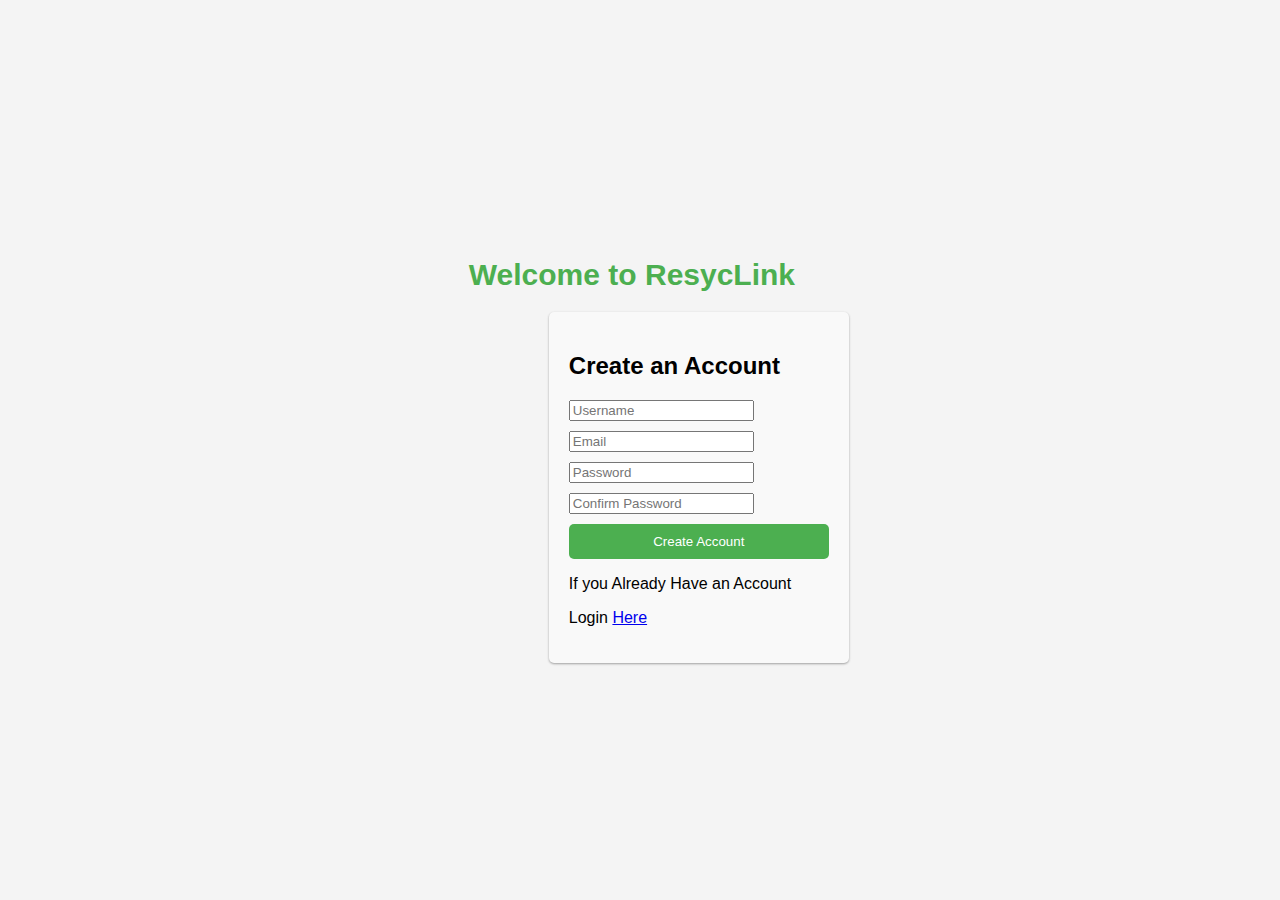
==== create-account.html @ acd8463a "Initial commit" ====
<!DOCTYPE html>
<html lang="en">
<head>
    <meta charset="UTF-8">
    <meta name="viewport" content="width=device-width, initial-scale=1.0">
    <title>Create Account Page</title>
    <link rel="stylesheet" href="./users.css">
    <script type="module" src="./create-account.js" defer></script>
    
</head>
<body>
    <div>
        <header>
            <h1>Welcome to ResycLink</h1>
        </header>
        <form action="" class="create-account" id="create-account">
            <h2>Create an Account</h2>
            <div>
                <input type="text" id="username" placeholder="Username" required>
            </div>
            <div>
                <input type="email" id="email" placeholder="Email" required>
            </div>
            
            <div>
                <input type="password" id="password" placeholder="Password" required>
            </div>
            <div>
                <input type="password" id="confirm-password" placeholder="Confirm Password" required>
            </div>
            
            <button type="submit" id = "create-account-btn">Create Account</button>
    
            <p>If you Already Have an Account</p>
            <p>
                Login <a href="./log-in.html">Here</a>
            </p>
        </form>
    

    </div>
    
    

    </div>


    
    
</body>


</html>
---- users.css ----
* {
    box-sizing: border-box;
}
body {
    font-family: Arial, sans-serif;
    width: 100%;
    /* height: 100vh; */
    margin: 0;
    padding: 0;
    display:flex;
    flex-direction: column;
    justify-content: center;
    align-items: center;
    background: #f4f4f4;
    width:100%;
    height: 100vh;
   

}
div{
    justify-content:center;
    align-content:center;
}


form {

    margin-left: 80px;
    align-self: center;
    width: 100%;
    height:fit-content;
    max-width: 300px;
    padding: 20px;
    background-color: #f9f9f9;
    border-radius: 5px;
    box-shadow: 0 1px 3px rgba(0, 0, 0, 0.12), 0 1px 2px rgba(0, 0, 0, 0.24);
}

h2 {
    margin-bottom: 20px;
}

input {
    margin-bottom: 10px;
}

button {
    width: 100%;
    padding: 10px;
    background-color: #4CAF50;
    color: white;
    border: none;
    border-radius: 5px;
    cursor: pointer;
}

@media screen and (max-width: 600px) {
    form {
        max-width: 100%;
    }
}

/* Responsive design */
@media screen and (max-width: 600px) {
   .create-account {
        flex-direction: column;
    }
   .create-account input {
        width: 100%;
    }
}

header h1{
    color: #4CAF50;
    font-size: 30px;
    /* margin-bottom: 20px; */
}
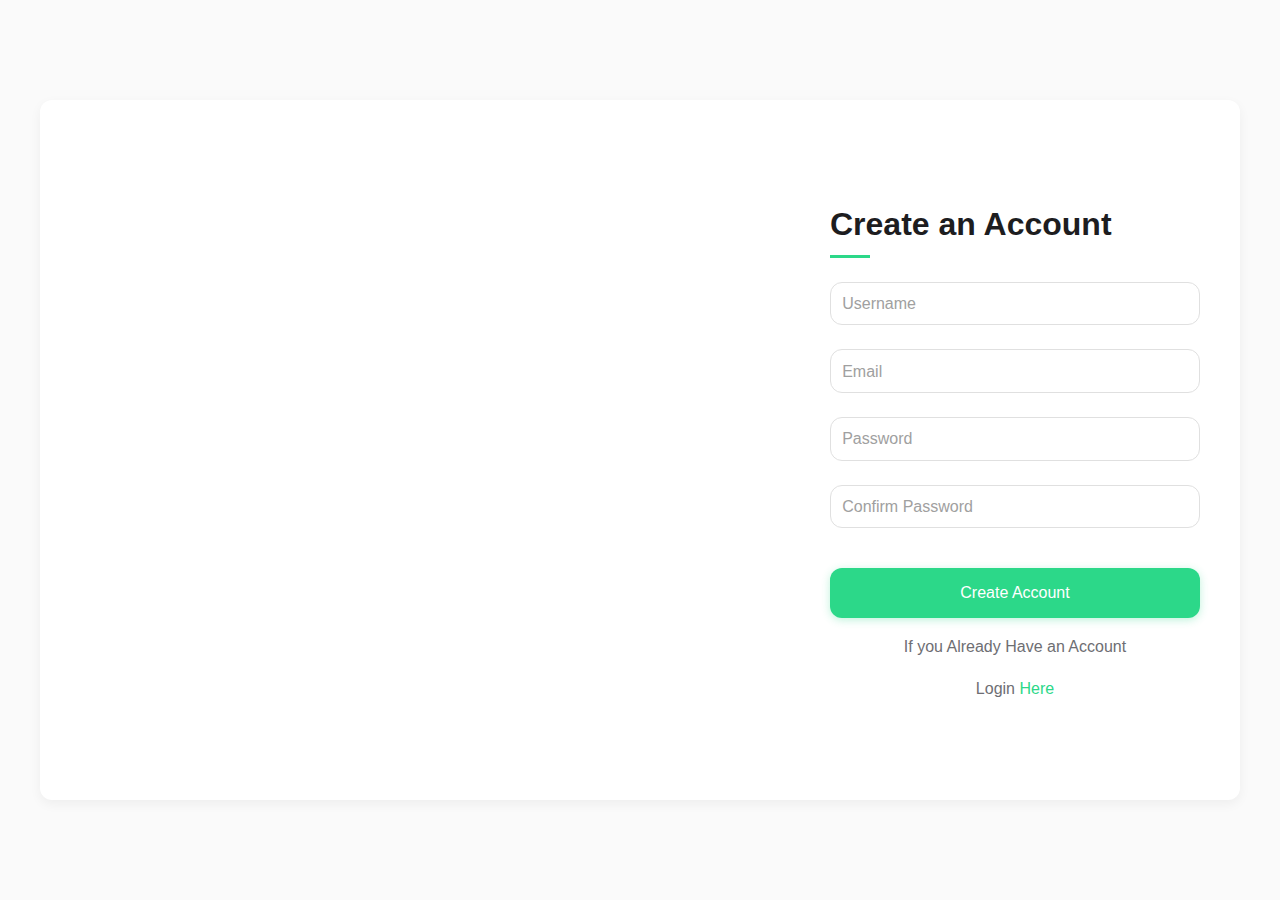
==== commit 2872cf76: "ui-design modified and a few renaming of files" ====
--- a/create-account.html
+++ b/create-account.html
@@ -1,53 +1,37 @@
 <!DOCTYPE html>
 <html lang="en">
+
 <head>
     <meta charset="UTF-8">
     <meta name="viewport" content="width=device-width, initial-scale=1.0">
     <title>Create Account Page</title>
-    <link rel="stylesheet" href="./users.css">
-    <script type="module" src="./create-account.js" defer></script>
-    
+    <link rel="stylesheet" href="./css/create-account.css">
 </head>
+
 <body>
-    <div>
-        <header>
-            <h1>Welcome to ResycLink</h1>
-        </header>
-        <form action="" class="create-account" id="create-account">
+    <div class="container">
+        <aside class="image-container"></aside>
+
+        <form class="create-account" id="create-account">
             <h2>Create an Account</h2>
-            <div>
+            <div class="form-group">
                 <input type="text" id="username" placeholder="Username" required>
             </div>
-            <div>
+            <div class="form-group">
                 <input type="email" id="email" placeholder="Email" required>
             </div>
-            
-            <div>
+            <div class="form-group">
                 <input type="password" id="password" placeholder="Password" required>
             </div>
-            <div>
+            <div class="form-group">
                 <input type="password" id="confirm-password" placeholder="Confirm Password" required>
             </div>
-            
-            <button type="submit" id = "create-account-btn">Create Account</button>
-    
+            <button type="submit" id="create-account-btn">Create Account</button>
             <p>If you Already Have an Account</p>
-            <p>
-                Login <a href="./log-in.html">Here</a>
-            </p>
+            <p>Login <a href="./log-in.html">Here</a></p>
         </form>
-    
-
     </div>
-    
-    
-
-    </div>
-
-
-    
-    
+    <script type="module" src="./create-account.js" defer></script>
 </body>
 
-
 </html>--- a/css/create-account.css
+++ b/css/create-account.css
@@ -0,0 +1,190 @@
+:root {
+    --main-green: #2CD889;
+    --light-green: #F2FCE2;
+    --dark-green: #0C7148;
+    --accent-green: #60E99C;
+    --neutral: #FAFAFA;
+    --text-dark: #1D1D1F;
+    --text-gray: #6E6E73;
+    --shadow: 0 4px 12px rgba(0, 0, 0, 0.05);
+    --radius: 12px;
+    --transition: all 0.3s ease;
+}
+
+* {
+    margin: 0;
+    padding: 0;
+    box-sizing: border-box;
+    font-family: -apple-system, BlinkMacSystemFont, 'Segoe UI', Roboto, Oxygen, Ubuntu, Cantarell, 'Open Sans', 'Helvetica Neue', sans-serif;
+}
+
+body {
+    width: 100%;
+    height: 100vh;
+    background-color: var(--neutral);
+    color: var(--text-dark);
+    line-height: 1.6;
+    min-height: 100vh;
+    display: flex;
+    align-items: center;
+    justify-content: center;
+}
+
+.container {
+    display: flex;
+    width: 100%;
+    max-width: 1200px;
+    height: 90vh;
+    max-height: 700px;
+    background-color: white;
+    border-radius: var(--radius);
+    box-shadow: var(--shadow);
+    overflow: hidden;
+
+    position: relative;
+}
+
+.image-container {
+    flex: 1;
+    background-image: url('https://images.unsplash.com/photo-1604187351574-c75ca79f5807?q=80&w=2670&auto=format&fit=crop&ixlib=rb-4.0.3&ixid=M3wxMjA3fDB8MHxwaG90by1wYWdlfHx8fGVufDB8fHx8fA%3D%3D');
+    background-size: cover;
+    background-position: center;
+    position: relative;
+}
+
+.image-container::after {
+    content: '';
+    position: absolute;
+    top: 0;
+    left: 0;
+    width: 100%;
+    height: 100%;
+    /* background: linear-gradient(90deg, rgba(12, 113, 72, 0.7) 0%, rgba(44, 216, 137, 0.4) 100%); */
+}
+
+header {
+    position: absolute;
+    top: 20px;
+    left: 20px;
+    color: white;
+    padding: 1rem;
+    z-index: 1;
+}
+
+header h1 {
+    font-size: 1.8rem;
+    font-weight: 600;
+    text-shadow: 0 2px 4px rgba(0, 0, 0, 0.2);
+}
+
+.create-account {
+    flex: 1;
+    padding: 2.5rem;
+    display: flex;
+    flex-direction: column;
+    justify-content: center;
+    max-width: 450px;
+    margin-left: auto;
+    position: relative;
+    z-index: 1;
+    min-width: 450px;
+}
+
+.create-account h2 {
+    font-size: 2rem;
+    font-weight: 700;
+    margin-bottom: 2rem;
+    color: var(--text-dark);
+    position: relative;
+}
+
+.create-account h2::after {
+    content: '';
+    position: absolute;
+    bottom: -8px;
+    left: 0;
+    width: 40px;
+    height: 3px;
+    background-color: var(--main-green);
+}
+
+.form-group {
+    width: 100%;
+    margin-bottom: 1.5rem;
+}
+
+.create-account input {
+    width: 100%;
+    padding: 0.7rem;
+    border: 1px solid #E0E0E0;
+    border-radius: var(--radius);
+    font-size: 1rem;
+    transition: var(--transition);
+    outline: none;
+    line-height: 1.2rem;
+}
+
+.create-account input:focus {
+    border-color: var(--main-green);
+    box-shadow: 0 0 0 2px rgba(44, 216, 137, 0.2);
+}
+
+.create-account input::placeholder {
+    color: #A0A0A0;
+}
+
+.create-account button {
+    background-color: var(--main-green);
+    color: white;
+    border: none;
+    padding: 1rem;
+    border-radius: var(--radius);
+    font-size: 1rem;
+    font-weight: 500;
+    cursor: pointer;
+    transition: var(--transition);
+    margin-top: 1rem;
+    box-shadow: 0 2px 8px rgba(44, 216, 137, 0.3);
+}
+
+.create-account button:hover {
+    background-color: var(--dark-green);
+    transform: translateY(-2px);
+}
+
+.create-account p {
+    margin-top: 1rem;
+    color: var(--text-gray);
+    text-align: center;
+}
+
+.create-account a {
+    color: var(--main-green);
+    text-decoration: none;
+    font-weight: 500;
+    transition: var(--transition);
+}
+
+.create-account a:hover {
+    color: var(--dark-green);
+    text-decoration: underline;
+}
+
+@media (max-width: 768px) {
+    .container {
+        flex-direction: column;
+        height: auto;
+    }
+
+    .container::before,
+    .container::after {
+        width: 100%;
+        height: 200px;
+    }
+
+    .create-account {
+        max-width: 100%;
+        padding: 2rem 1.5rem;
+        min-width: unset;
+    }
+}